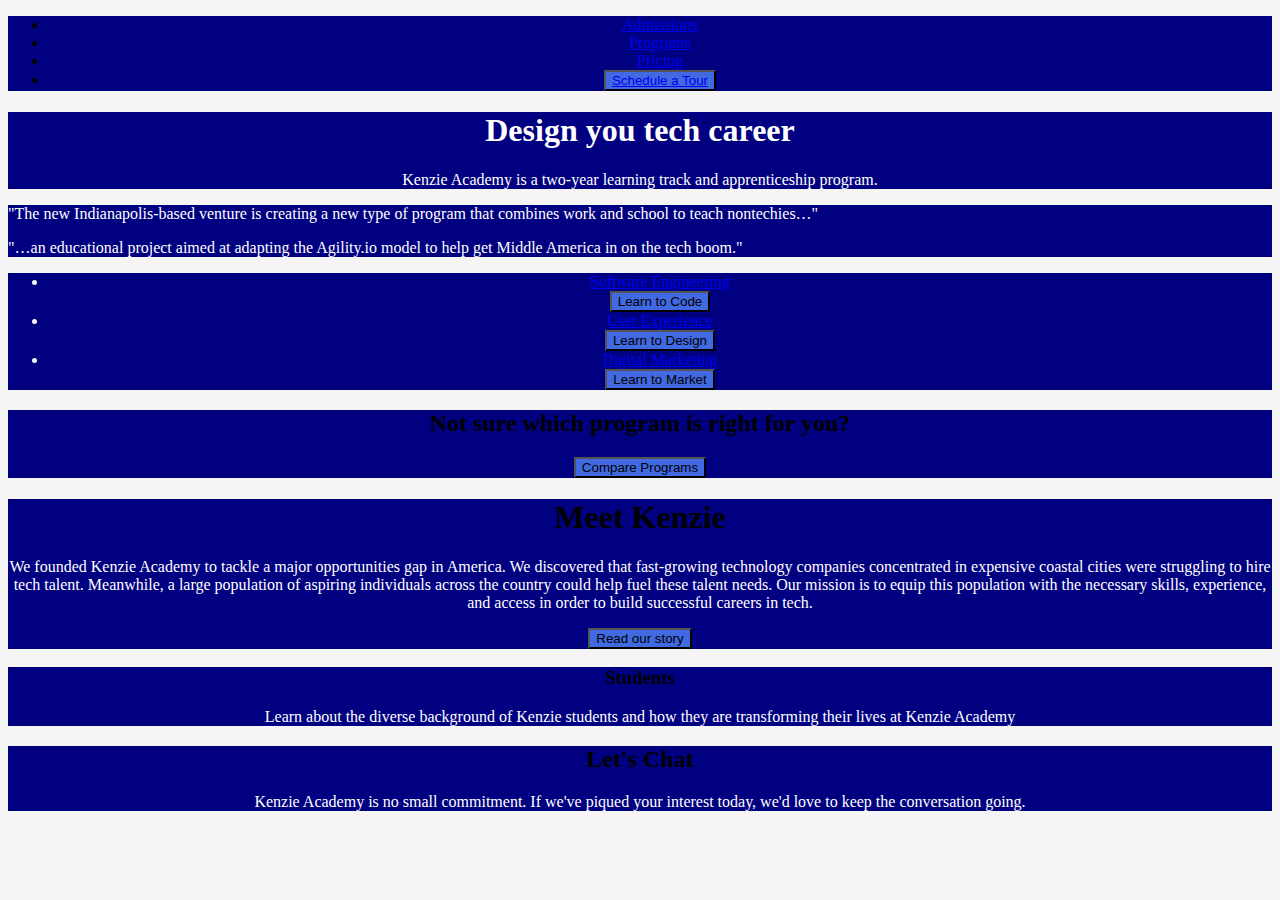
==== index.html @ d6ddb5cb "Add files via upload" ====
<!DOCTYPE html>
<html lang="en">

<head>
    <meta charset="UTF-8">
    <meta name="viewport" content="width=device-width, initial-scale=1.0">
    <link rel="stylesheet" href="style.css">
    <title>Kenzie Academy</title>
</head>

<body>
    <header class="header">
        <ul>
            <li><a href="tabs">Admissions</a></li>
            <li><a href="tabs">Programs</a></li>
            <li><a href="tabs">Pricing</a></li>
            <li><button><a href="schedule_button">Schedule a Tour</a></button>
        </ul>
    </header>


       <main class="main_section">
        <h1 class="design"> Design you tech career</h1>
        <p>Kenzie Academy is a two-year learning track and apprenticeship program.</p>
       </main>

       <div class="reviews"> 
           <p class="quote_1">"The new Indianapolis-based venture is creating a new type of program that combines work and school to teach nontechies…" </p>
           <p class="quote_2">"…an educational project aimed at adapting the Agility.io model to help get Middle America in on the tech boom."</p>

        </div>

        <div class="programs">
            <ul>
                <li><a href="3">Software Engineering</a></li>
                <button>Learn to Code</button>
                <li><a href="3">User Experience</a></li>
                <button>Learn to Design</button>
                <li><a href="3">Digital Marketing</a></li>
                <button>Learn to Market</button>
            </ul>
        </div>

        <div class="call_to_action">
            <h2>Not sure which program is right for you?</h2>
            <button>Compare Programs</button>
        </div>

        <div class="details">
            <h1>Meet Kenzie</h1>
            <p>We founded Kenzie Academy to tackle a major opportunities gap in America. We discovered that fast-growing technology companies concentrated in expensive coastal cities were struggling to hire tech talent. Meanwhile, a large population of aspiring individuals across the country could help fuel these talent needs. Our mission is to equip this population with the necessary skills, experience, and access in order to build successful careers in tech.</p>
            <button>Read our story</button>
        </div>

        <div class="staff">
            <!-- add staff section -->
            </div>

            <div class="students">
                <h3>Students</h3>
            <p>Learn about the diverse background of Kenzie students and how they are transforming their lives at Kenzie Academy</p>
            </div>

            <footer class="footer">
                <h2>Let's Chat</h2>
                <p>Kenzie Academy is no small commitment. If we've piqued your interest today, we'd love to keep the conversation going.</p>
            <form></form>
            </footer>

        </body>

</html>
---- style.css ----
/* Base Styles */
body{

    text-align: center;
    font-size: medium;
    background-color: whitesmoke;
    

}
p{
    color: white;
}
 button{
     background-color: royalblue;
 }


 /* Layout Styles */
.header{
 background-color: navy;  

}

.main_section{
    background-color: navy;
}

.quote_1{
    display: flex;
}
.quote_2{
    display:flex;
}


/* Block Styles */
.design{
color: white;
}

.reviews{
    background-color: navy;

}

.programs{
background-color: navy;
color: whitesmoke;
}

.call_to_action{

background-color:navy
}

.details{
    background-color: navy;
}

.staff{
    background-color: navy;

}

.students{
    background: navy;

}

.footer{

    background: navy;

}
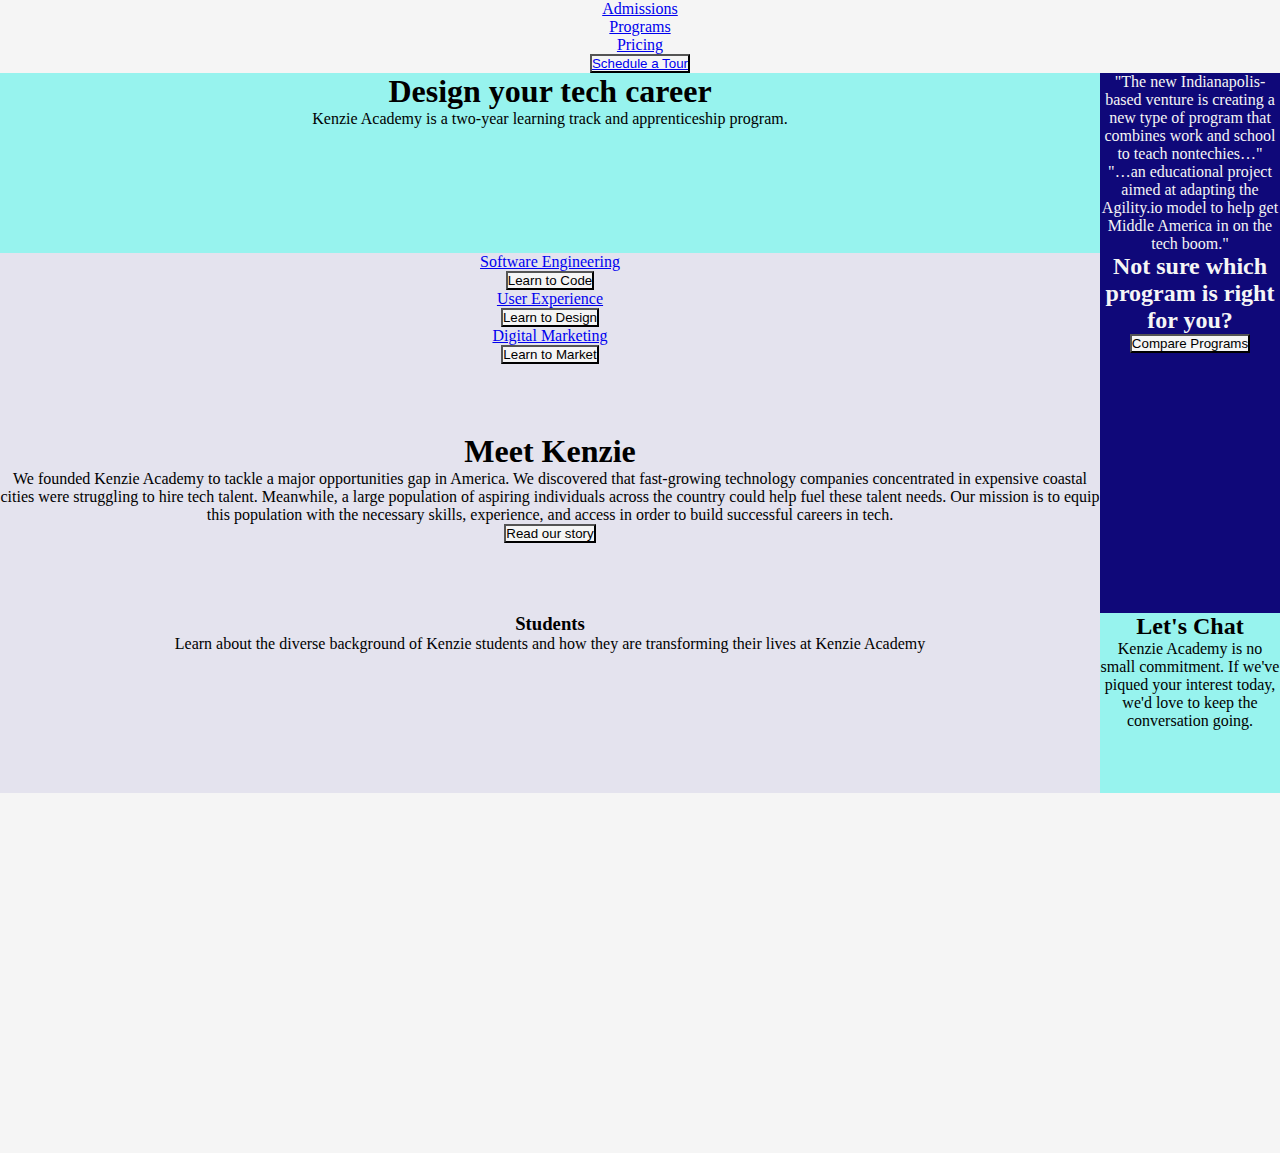
==== commit 51e19814: "Grids added" ====
--- a/index.html
+++ b/index.html
@@ -18,15 +18,17 @@
         </ul>
     </header>
 
+    <div class="grid">
+        <main class="main_section">
+            <h1 class="design"> Design your tech career</h1>
+            <p>Kenzie Academy is a two-year learning track and apprenticeship program.</p>
+        </main>
 
-       <main class="main_section">
-        <h1 class="design"> Design you tech career</h1>
-        <p>Kenzie Academy is a two-year learning track and apprenticeship program.</p>
-       </main>
-
-       <div class="reviews"> 
-           <p class="quote_1">"The new Indianapolis-based venture is creating a new type of program that combines work and school to teach nontechies…" </p>
-           <p class="quote_2">"…an educational project aimed at adapting the Agility.io model to help get Middle America in on the tech boom."</p>
+        <div class="reviews">
+            <p class="quote_1">"The new Indianapolis-based venture is creating a new type of program that combines work
+                and school to teach nontechies…" </p>
+            <p class="quote_2">"…an educational project aimed at adapting the Agility.io model to help get Middle
+                America in on the tech boom."</p>
 
         </div>
 
@@ -41,32 +43,39 @@
             </ul>
         </div>
 
-        <div class="call_to_action">
+        <div class="coa">
             <h2>Not sure which program is right for you?</h2>
             <button>Compare Programs</button>
         </div>
 
         <div class="details">
             <h1>Meet Kenzie</h1>
-            <p>We founded Kenzie Academy to tackle a major opportunities gap in America. We discovered that fast-growing technology companies concentrated in expensive coastal cities were struggling to hire tech talent. Meanwhile, a large population of aspiring individuals across the country could help fuel these talent needs. Our mission is to equip this population with the necessary skills, experience, and access in order to build successful careers in tech.</p>
+            <p>We founded Kenzie Academy to tackle a major opportunities gap in America. We discovered that fast-growing
+                technology companies concentrated in expensive coastal cities were struggling to hire tech talent.
+                Meanwhile, a large population of aspiring individuals across the country could help fuel these talent
+                needs. Our mission is to equip this population with the necessary skills, experience, and access in
+                order to build successful careers in tech.</p>
             <button>Read our story</button>
         </div>
 
         <div class="staff">
             <!-- add staff section -->
-            </div>
+        </div>
 
-            <div class="students">
-                <h3>Students</h3>
-            <p>Learn about the diverse background of Kenzie students and how they are transforming their lives at Kenzie Academy</p>
-            </div>
+        <div class="students">
+            <h3>Students</h3>
+            <p>Learn about the diverse background of Kenzie students and how they are transforming their lives at Kenzie
+                Academy</p>
+        </div>
 
-            <footer class="footer">
-                <h2>Let's Chat</h2>
-                <p>Kenzie Academy is no small commitment. If we've piqued your interest today, we'd love to keep the conversation going.</p>
+        <footer class="footer">
+            <h2>Let's Chat</h2>
+            <p>Kenzie Academy is no small commitment. If we've piqued your interest today, we'd love to keep the
+                conversation going.</p>
             <form></form>
-            </footer>
+        </footer>
+    </div>
 
-        </body>
+</body>
 
 </html>--- a/style.css
+++ b/style.css
@@ -1,74 +1,101 @@
 /* Base Styles */
-body{
-
-    text-align: center;
-    font-size: medium;
-    background-color: whitesmoke;
-    
-
-}
-p{
-    color: white;
-}
- button{
-     background-color: royalblue;
- }
-
-
- /* Layout Styles */
-.header{
- background-color: navy;  
-
+* {
+  margin: 0;
+  padding: 0;
 }
 
-.main_section{
-    background-color: navy;
+body {
+  text-align: center;
+  font-size: medium;
+  background-color: whitesmoke;
+  display: -ms-grid;
+  display: grid;
+  display: -ms-inline-grid;
+  display: inline-grid;
 }
 
-.quote_1{
-    display: flex;
-}
-.quote_2{
-    display:flex;
+.grid {
+  display: -ms-grid;
+  display: grid;
+  -ms-grid-columns: 1fr 180px;
+      grid-template-columns: 1fr 180px;
+  -ms-grid-rows: 1fr 1fr 1fr 1fr 1fr 1fr;
+      grid-template-rows: 1fr 1fr 1fr 1fr 1fr 1fr;
+      grid-template-areas: "design design";
 }
 
+.design {
+  -ms-grid-row: 1;
+  -ms-grid-column: 1;
+  -ms-grid-column-span: 2;
+  grid-area: design;
+}
+
+.grid div:nth-child(even) {
+  background-color: #0f0879;
+}
+
+.grid div:nth-child(odd) {
+  background-color: #e4e3ee;
+}
+
+p {
+  color: black;
+}
+
+button {
+  background-color: whitesmoke;
+}
+
+/* Layout Styles */
+.header {
+  background-color: whitesmoke;
+}
+
+.main_section {
+  background-color: #97f3ee;
+  color: black;
+}
+
+.quote_1 {
+  color: whitesmoke;
+}
+
+.quote_2 {
+  color: whitesmoke;
+}
 
 /* Block Styles */
-.design{
-color: white;
+.design {
+  color: black;
 }
 
-.reviews{
-    background-color: navy;
-
+.reviews {
+  background-color: whitesmoke;
 }
 
-.programs{
-background-color: navy;
-color: whitesmoke;
+.programs {
+  background-color: whitesmoke;
+  color: whitesmoke;
 }
 
-.call_to_action{
-
-background-color:navy
+.coa {
+  color: whitesmoke;
 }
 
-.details{
-    background-color: navy;
+.details {
+  background-color: whitesmoke;
 }
 
-.staff{
-    background-color: navy;
-
+.staff {
+  background-color: whitesmoke;
 }
 
-.students{
-    background: navy;
-
+.students {
+  background: whitesmoke;
 }
 
-.footer{
-
-    background: navy;
-
-}+.footer {
+  background: #97f3ee;
+}
+/*# sourceMappingURL=style.css.map */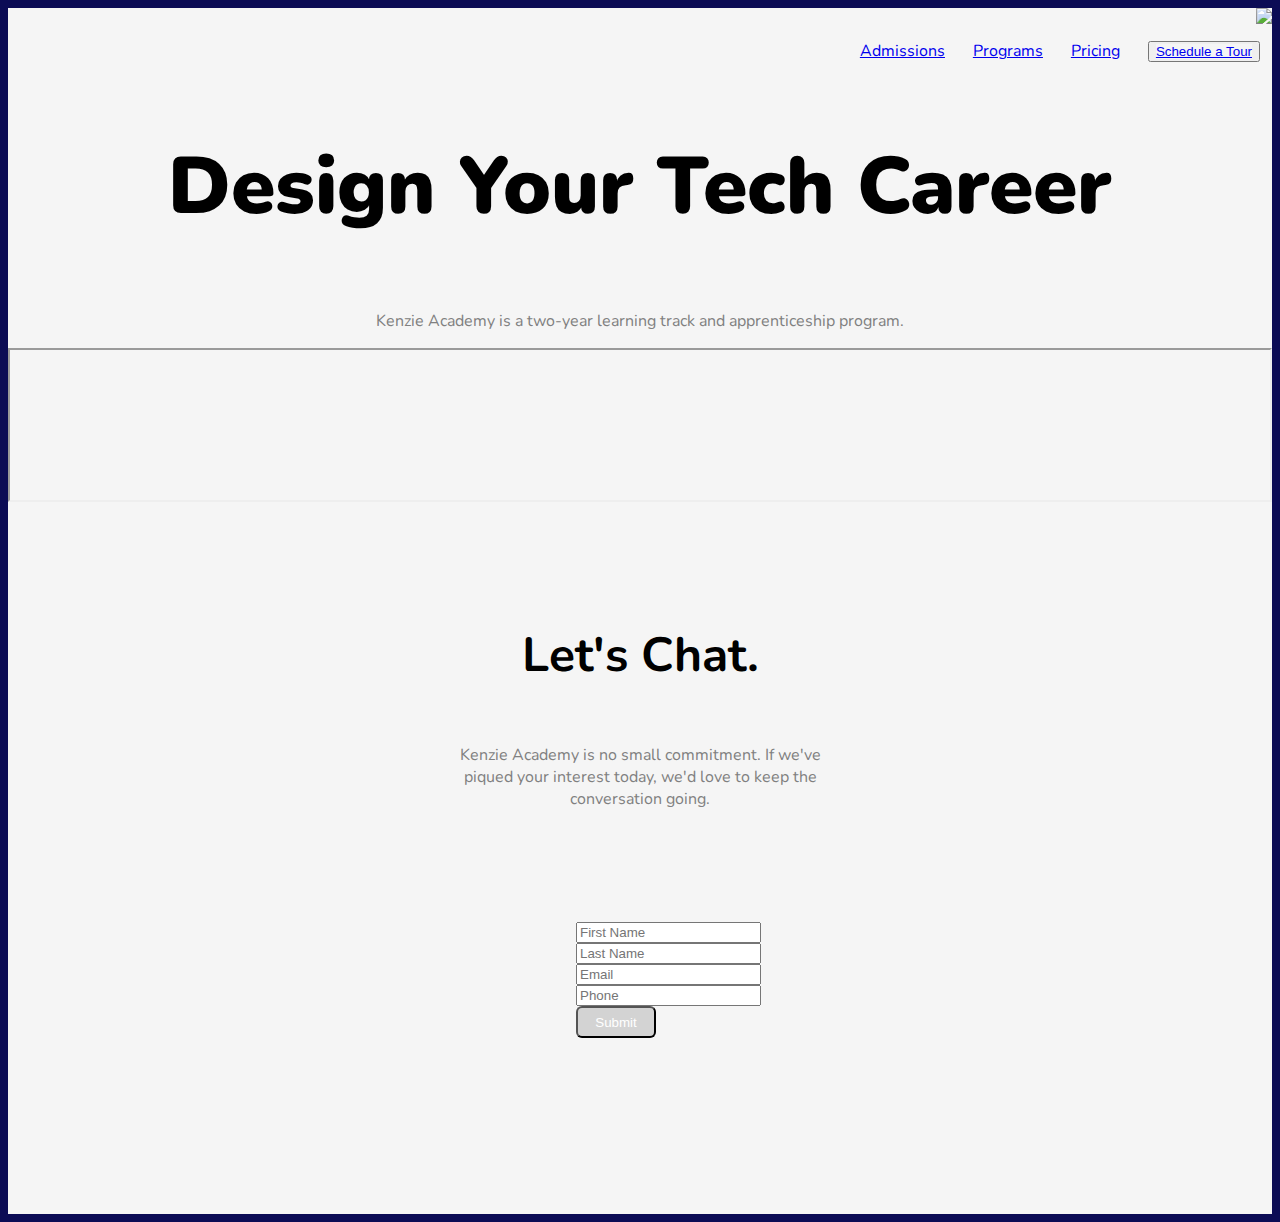
==== commit fab1e51a: "Partial homepage, icons needed" ====
--- a/index.html
+++ b/index.html
@@ -1,81 +1,55 @@
 <!DOCTYPE html>
-<html lang="en">
+<html>
+  <head>
+  <meta charset="UTF-8">
+  <meta http-equiv="X-UA-Compatible" content="IE=edge,chrome=1">
+  <meta name="viewport" content="width=device-width,initial-scale=1">
+  <title>Kenzie Academy</title>
+  <meta name="author" content="Chok Ooi">
+  <meta name="description" content="Kenzie Academy is a campus-based and online school that is designed and taught by industry practitioners. It is a unique community that equips you with necessary skills and support to launch your career in tech.">
+  <meta name="keywords" content="ux,engineering,marketing,coding,school">
+  <link rel="shortcut icon" href="https://www.kenzie.academy/favicon.ico" type="image/vnd.microsoft.icon">
+  <link rel="stylesheet" href="//fonts.googleapis.com/css?family=Nunito" type="text/css">
+  <link href="https://fonts.googleapis.com/css2?family=Manrope:wght@300;400;500&display=swap" rel="stylesheet">
+ <link rel="stylesheet" href="style.css" type="text/css">
+  </head>
+  <div class="container">
+  <body>
+    <nav>
+      <div class="kenzie_logo">
+        <img src="https://course_report_production.s3.amazonaws.com/rich/rich_files/rich_files/4056/s300/screen-shot-2017-09-14-at-3-45-47-pm.png">
+      </div>
+      <ul>
+        <li><a href="#">Admissions</a></li>
+        <li><a href="#">Programs</a></li>
+        <li><a href="#">Pricing</a></li>
+        <li><button><a class="blue-button" href="#">Schedule a Tour</a></button></li>
+      </ul>
+    </nav>
 
-<head>
-    <meta charset="UTF-8">
-    <meta name="viewport" content="width=device-width, initial-scale=1.0">
-    <link rel="stylesheet" href="style.css">
-    <title>Kenzie Academy</title>
-</head>
+    <section class="hero">
+      <h1><strong>Design Your Tech Career</strong></h1>
+      <p>Kenzie Academy is a two-year learning track and apprenticeship program.</p>
+      <iframe class="video" src="https://www.youtube.com/embed/FqVHe2BGdEw"></iframe>
+    </section>
 
-<body>
-    <header class="header">
-        <ul>
-            <li><a href="tabs">Admissions</a></li>
-            <li><a href="tabs">Programs</a></li>
-            <li><a href="tabs">Pricing</a></li>
-            <li><button><a href="schedule_button">Schedule a Tour</a></button>
-        </ul>
-    </header>
+    <section class="signup">
+      <h2>Let's Chat.</h2>
+      <p>Kenzie Academy is no small commitment. If we've piqued your interest today, we'd love to keep the conversation going.</p>
+      
+      <form class="form_1">
+        <div class="name">
+          <input placeholder="First Name" />
+          <input placeholder="Last Name" />
+        </div>
+      <div class="form_2">
+        <input placeholder="Email" />
+        <input placeholder="Phone" />
+        <input type="submit">
+        </div>
+      </form>
+    </section>
 
-    <div class="grid">
-        <main class="main_section">
-            <h1 class="design"> Design your tech career</h1>
-            <p>Kenzie Academy is a two-year learning track and apprenticeship program.</p>
-        </main>
-
-        <div class="reviews">
-            <p class="quote_1">"The new Indianapolis-based venture is creating a new type of program that combines work
-                and school to teach nontechies…" </p>
-            <p class="quote_2">"…an educational project aimed at adapting the Agility.io model to help get Middle
-                America in on the tech boom."</p>
-
-        </div>
-
-        <div class="programs">
-            <ul>
-                <li><a href="3">Software Engineering</a></li>
-                <button>Learn to Code</button>
-                <li><a href="3">User Experience</a></li>
-                <button>Learn to Design</button>
-                <li><a href="3">Digital Marketing</a></li>
-                <button>Learn to Market</button>
-            </ul>
-        </div>
-
-        <div class="coa">
-            <h2>Not sure which program is right for you?</h2>
-            <button>Compare Programs</button>
-        </div>
-
-        <div class="details">
-            <h1>Meet Kenzie</h1>
-            <p>We founded Kenzie Academy to tackle a major opportunities gap in America. We discovered that fast-growing
-                technology companies concentrated in expensive coastal cities were struggling to hire tech talent.
-                Meanwhile, a large population of aspiring individuals across the country could help fuel these talent
-                needs. Our mission is to equip this population with the necessary skills, experience, and access in
-                order to build successful careers in tech.</p>
-            <button>Read our story</button>
-        </div>
-
-        <div class="staff">
-            <!-- add staff section -->
-        </div>
-
-        <div class="students">
-            <h3>Students</h3>
-            <p>Learn about the diverse background of Kenzie students and how they are transforming their lives at Kenzie
-                Academy</p>
-        </div>
-
-        <footer class="footer">
-            <h2>Let's Chat</h2>
-            <p>Kenzie Academy is no small commitment. If we've piqued your interest today, we'd love to keep the
-                conversation going.</p>
-            <form></form>
-        </footer>
-    </div>
-
-</body>
-
-</html>+  </body>
+  </div>
+</html>
--- a/style.css
+++ b/style.css
@@ -1,101 +1,137 @@
-/* Base Styles */
-* {
-  margin: 0;
-  padding: 0;
+:root {
+  --font-family: 'Manrope', sans-serif;
+  --text-color:grey;
+  --font-size:3em;
+    background: rgb(12, 12, 85);
+  
+}
+.kenzie_logo{
+  display:flex;
+  justify-content: left;
+}
+
+.container {
+  background-color: whitesmoke;
 }
 
 body {
-  text-align: center;
-  font-size: medium;
-  background-color: whitesmoke;
-  display: -ms-grid;
-  display: grid;
-  display: -ms-inline-grid;
-  display: inline-grid;
+  font-family: 'Nunito', sans-serif;
+  justify-content: center;
+  color: var(--text-color);
 }
 
-.grid {
-  display: -ms-grid;
-  display: grid;
-  -ms-grid-columns: 1fr 180px;
-      grid-template-columns: 1fr 180px;
-  -ms-grid-rows: 1fr 1fr 1fr 1fr 1fr 1fr;
-      grid-template-rows: 1fr 1fr 1fr 1fr 1fr 1fr;
-      grid-template-areas: "design design";
+
+h1 {
+ 
+  font-size: 5em;
+  color:black;
+  display:flex;
+  justify-content: center;
+  
+}
+h2{
+  font-size: var(--font-size);
+  color:black;
 }
 
-.design {
-  -ms-grid-row: 1;
-  -ms-grid-column: 1;
-  -ms-grid-column-span: 2;
-  grid-area: design;
+p{
+  font-weight: 10px;
+  font-size: 1em;
+}
+h1, p{
+  text-align:center;
+
+}
+video{
+  display:flex;
+  justify-content: center;
+}
+nav {
+  display: flex;
+  flex-direction: column;
+  align-items: flex-end;
 }
 
-.grid div:nth-child(even) {
-  background-color: #0f0879;
+nav li {
+  display: inline-block;
+  margin-top: 0;
+  margin-right: 12px;
+  margin-left: 12px;
+  margin-bottom: 0;
+  text-decoration: underline;
 }
 
-.grid div:nth-child(odd) {
-  background-color: #e4e3ee;
-}
-
-p {
-  color: black;
-}
-
-button {
+.blue-button {
   background-color: whitesmoke;
 }
 
-/* Layout Styles */
-.header {
-  background-color: whitesmoke;
+.blue-button .signup, input[type=submit] {
+  background-color: lightgrey;
+  text-decoration: none;
+  color: white;
+  padding: 0.5em;
+  border-radius: 6px;
+  width: 100%;
+  text-align: center;
+  display: inline-block;
 }
 
-.main_section {
-  background-color: #97f3ee;
-  color: black;
+/* Layout styles */
+/* Block styles */
+.hero {
+  width: 100%;
+  display:flex;
+  flex-direction:column;
+  justify-content: center;
+  background-color: whitesmoke;
+  text-align:center;
+ 
 }
 
-.quote_1 {
-  color: whitesmoke;
+.video {
+ 
+  display: flex;
+  justify-content: center;
+  width:560;
+  
 }
 
-.quote_2 {
-  color: whitesmoke;
+.name {
+   display: flex;
+  -ms-flex-wrap: wrap;
+      flex-wrap: wrap;
 }
 
-/* Block Styles */
-.design {
-  color: black;
+.signup {
+  width:30%;
+  margin:0 auto;
+  padding-bottom:4em;
+  display: flex;
+  justify-content: center;
+  flex-wrap: wrap;
+  padding: 5em;
 }
 
-.reviews {
-  background-color: whitesmoke;
+.form_1{
+  display:flex;
+  flex-direction:column;
+  text-decoration: none;
+  color: white;
+  padding: 6em;
+  border-radius: 6rem;
+  width: 8em;
+  text-align: center;
+
 }
 
-.programs {
-  background-color: whitesmoke;
-  color: whitesmoke;
-}
 
-.coa {
-  color: whitesmoke;
-}
+.form_2 {
 
-.details {
-  background-color: whitesmoke;
-}
-
-.staff {
-  background-color: whitesmoke;
-}
-
-.students {
-  background: whitesmoke;
-}
-
-.footer {
-  background: #97f3ee;
+  display: flex;
+  flex-direction: column;
+  border-radius: 6rem;
+  width: 5em;
+  flex-wrap: wrap;
+  justify-content: flex-end;
 }
 /*# sourceMappingURL=style.css.map */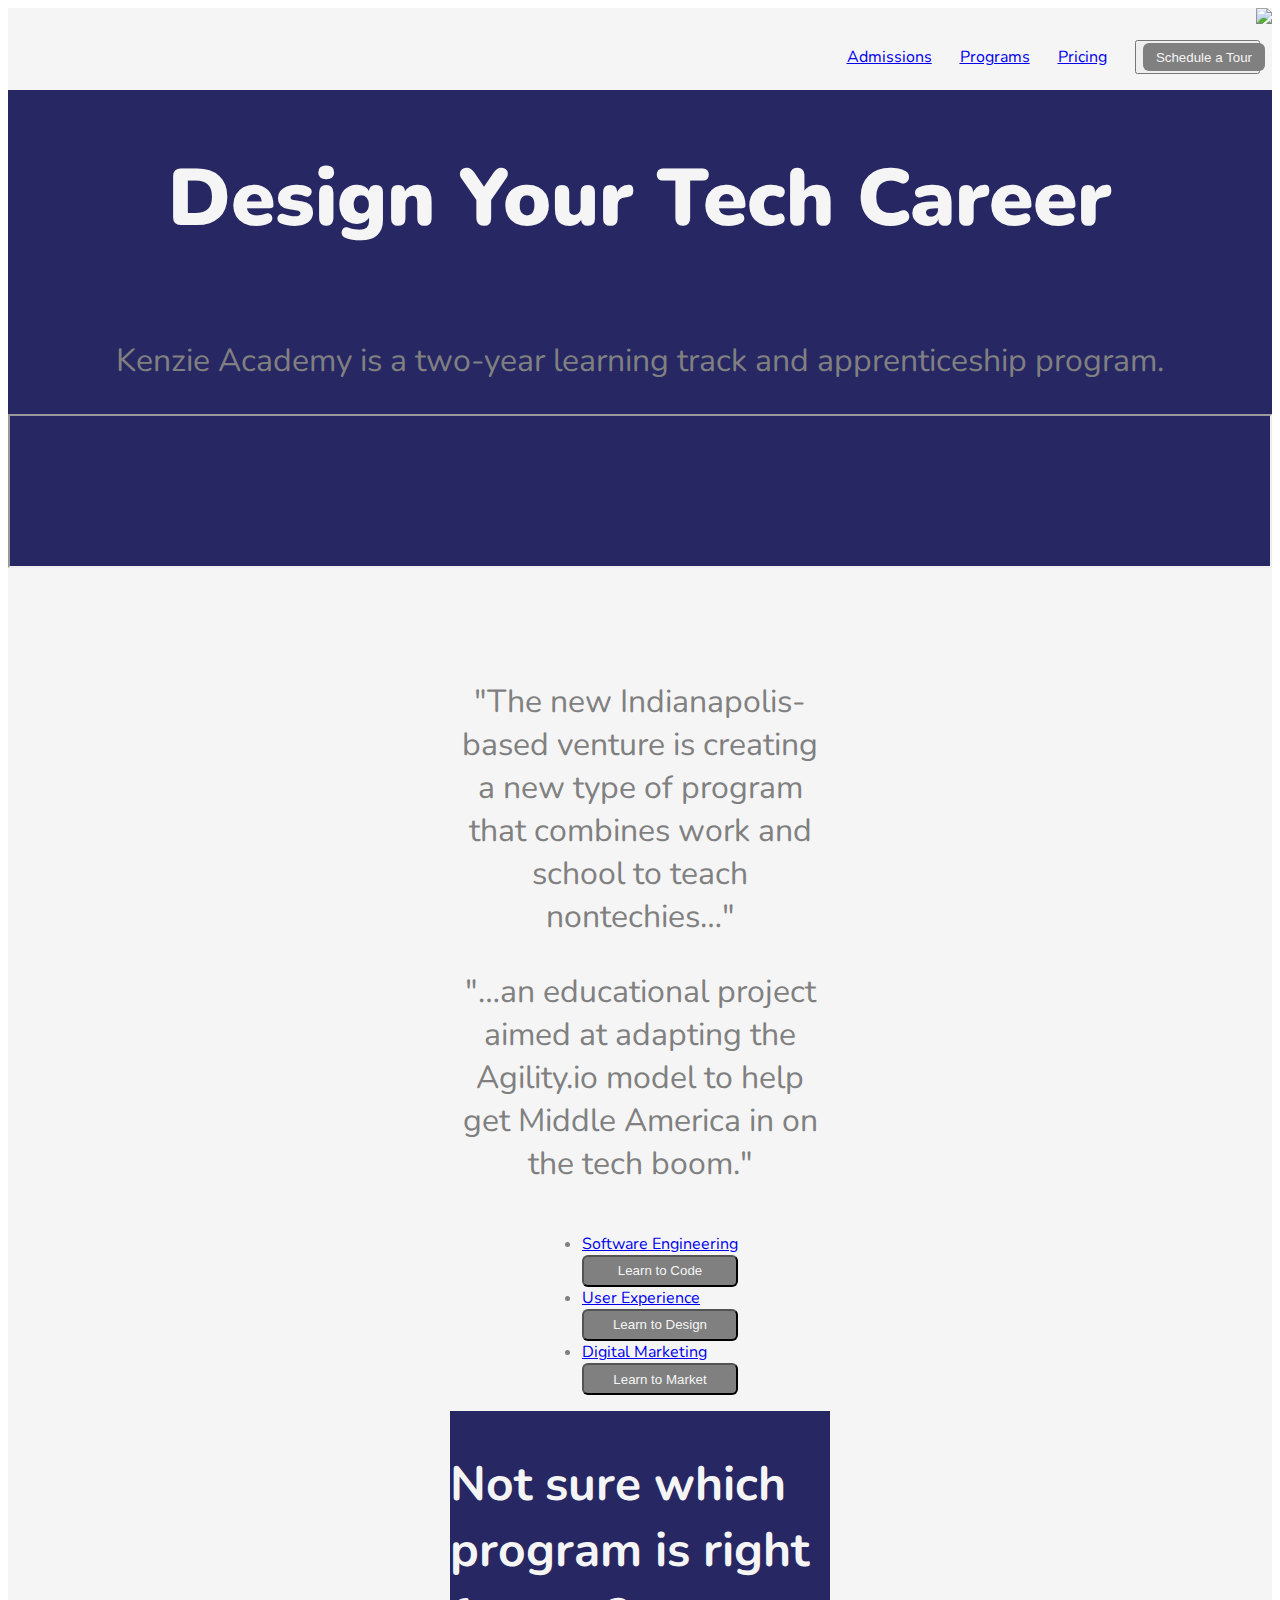
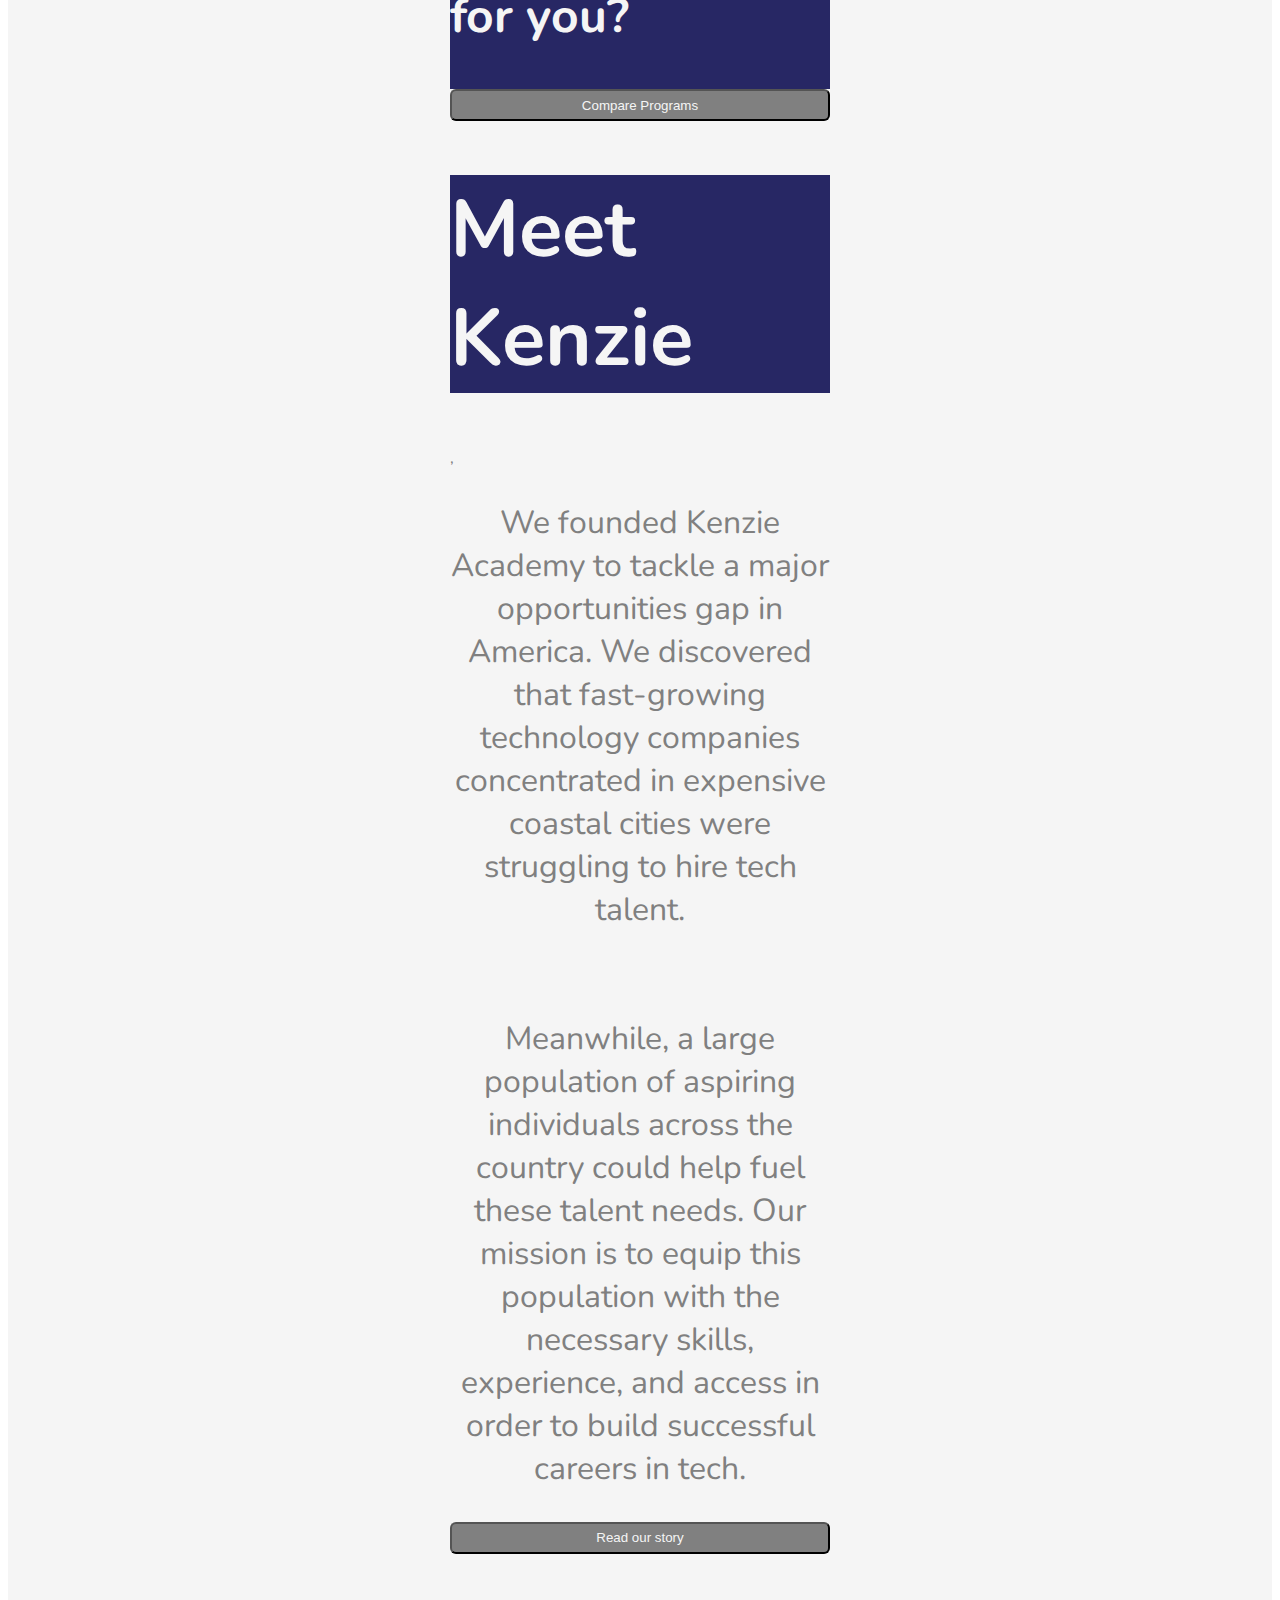
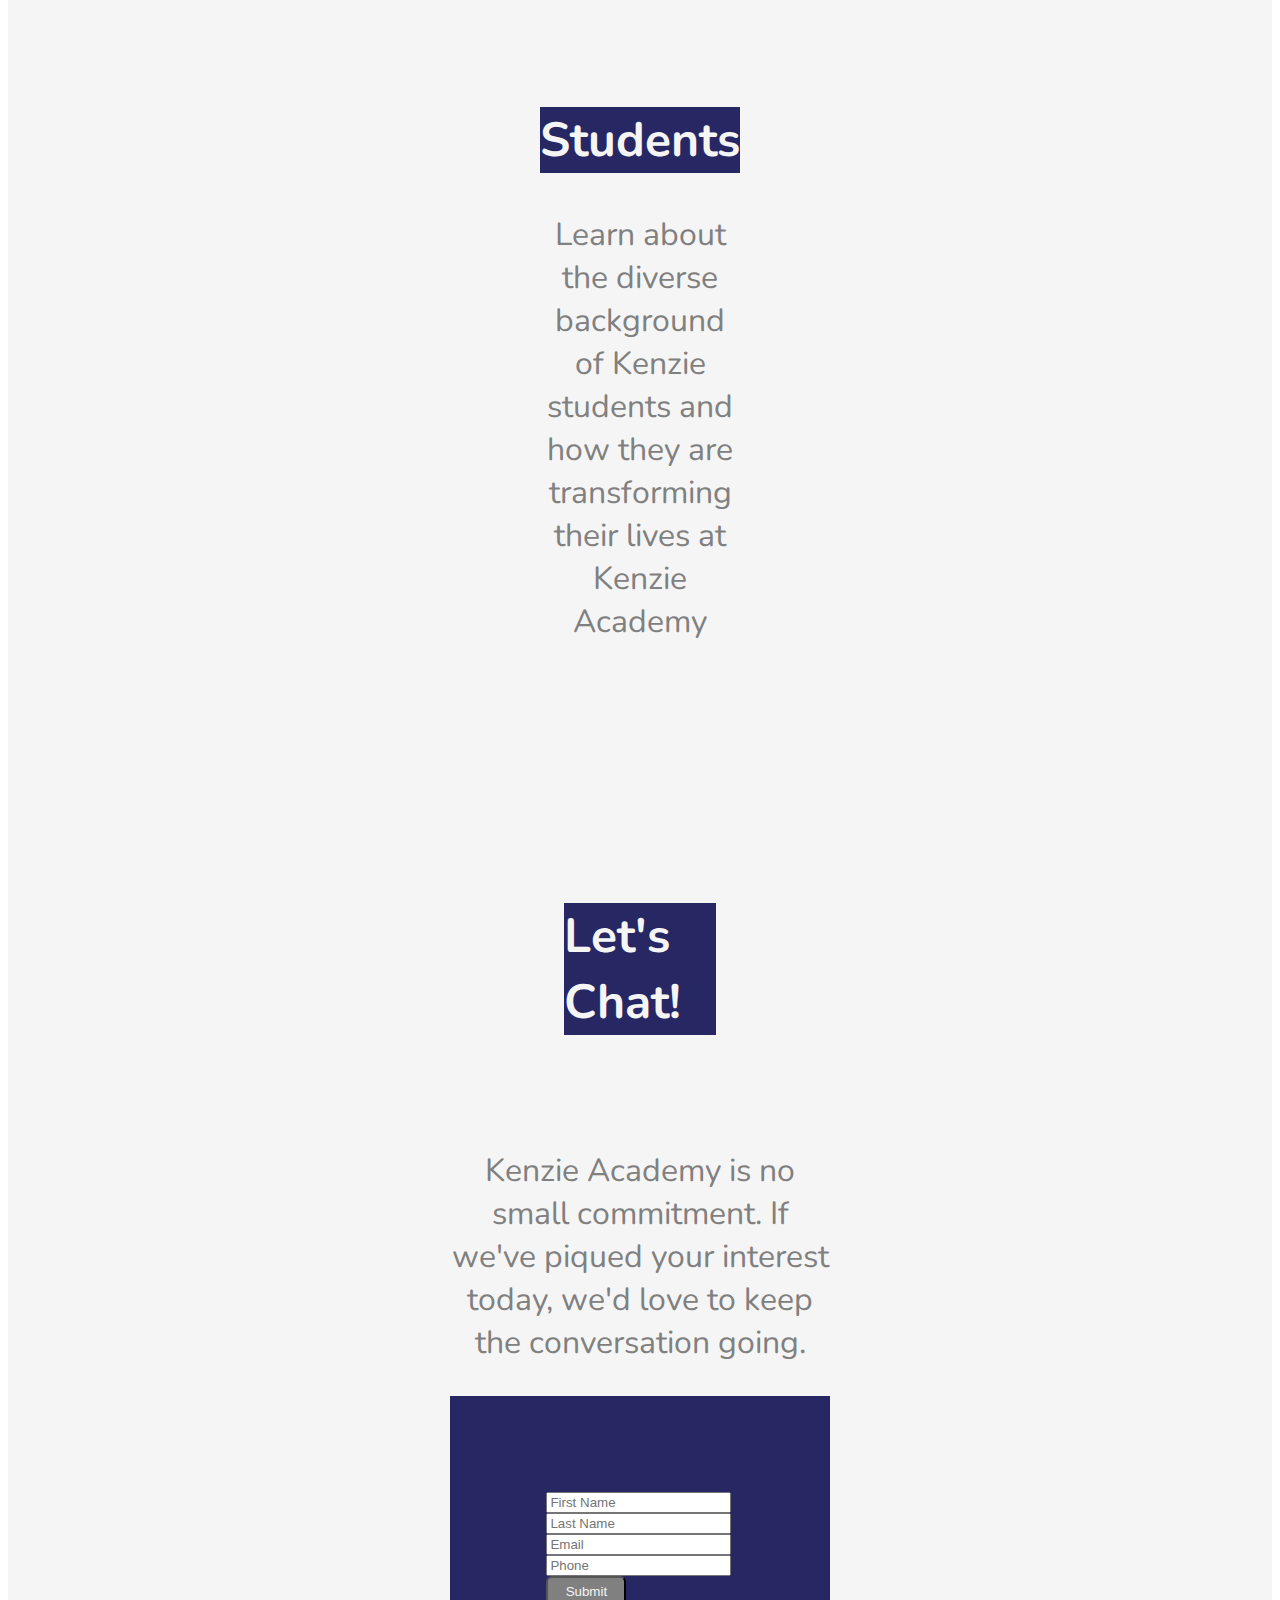
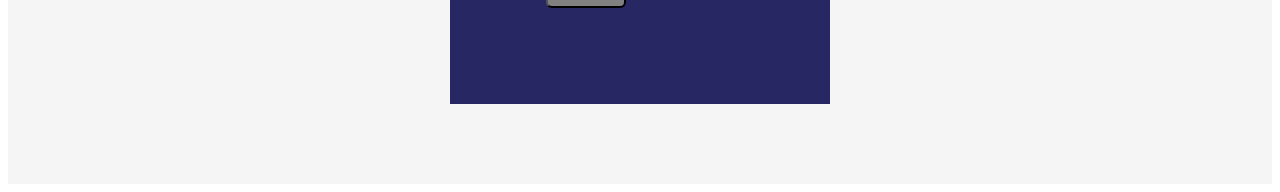
==== commit e3f4cceb: "icons needed" ====
--- a/index.html
+++ b/index.html
@@ -1,29 +1,29 @@
 <!DOCTYPE html>
 <html>
-  <head>
+
+<head>
   <meta charset="UTF-8">
   <meta http-equiv="X-UA-Compatible" content="IE=edge,chrome=1">
   <meta name="viewport" content="width=device-width,initial-scale=1">
   <title>Kenzie Academy</title>
-  <meta name="author" content="Chok Ooi">
-  <meta name="description" content="Kenzie Academy is a campus-based and online school that is designed and taught by industry practitioners. It is a unique community that equips you with necessary skills and support to launch your career in tech.">
-  <meta name="keywords" content="ux,engineering,marketing,coding,school">
   <link rel="shortcut icon" href="https://www.kenzie.academy/favicon.ico" type="image/vnd.microsoft.icon">
   <link rel="stylesheet" href="//fonts.googleapis.com/css?family=Nunito" type="text/css">
   <link href="https://fonts.googleapis.com/css2?family=Manrope:wght@300;400;500&display=swap" rel="stylesheet">
- <link rel="stylesheet" href="style.css" type="text/css">
-  </head>
-  <div class="container">
+  <link rel="stylesheet" href="style.css" type="text/css">
+</head>
+<div class="container">
+
   <body>
     <nav>
       <div class="kenzie_logo">
-        <img src="https://course_report_production.s3.amazonaws.com/rich/rich_files/rich_files/4056/s300/screen-shot-2017-09-14-at-3-45-47-pm.png">
+        <img
+          src="https://course_report_production.s3.amazonaws.com/rich/rich_files/rich_files/4056/s300/screen-shot-2017-09-14-at-3-45-47-pm.png">
       </div>
       <ul>
         <li><a href="#">Admissions</a></li>
         <li><a href="#">Programs</a></li>
         <li><a href="#">Pricing</a></li>
-        <li><button><a class="blue-button" href="#">Schedule a Tour</a></button></li>
+        <li><button><a class="schedule_button" href="#">Schedule a Tour</a></button></li>
       </ul>
     </nav>
 
@@ -34,22 +34,83 @@
     </section>
 
     <section class="signup">
-      <h2>Let's Chat.</h2>
-      <p>Kenzie Academy is no small commitment. If we've piqued your interest today, we'd love to keep the conversation going.</p>
-      
-      <form class="form_1">
-        <div class="name">
-          <input placeholder="First Name" />
-          <input placeholder="Last Name" />
+
+      <div class="reviews">
+        <p class="quote_1">"The new Indianapolis-based venture is creating a new type of program that combines work
+          and school to teach nontechies…" </p>
+        <p class="quote_2">"…an educational project aimed at adapting the Agility.io model to help get Middle
+          America in on the tech boom."</p>
+
+      </div>
+
+      <div class="programs">
+        <ul>
+          <li><a href="3">Software Engineering</a></li>
+          <button class="oneb">Learn to Code</button>
+          <li><a href="3">User Experience</a></li>
+          <button class="twob">Learn to Design</button>
+          <li><a href="3">Digital Marketing</a></li>
+          <button class="threeb">Learn to Market</button>
+        </ul>
+      </div>
+
+      <div class="coa">
+        <h2>Not sure which program is right for you?</h2>
+      </div>
+      <button class="compare_button">Compare Programs</button>
+
+
+      <div class="details">
+        <div class="meet_kenzie">
+          <h1>Meet Kenzie</h1>
         </div>
-      <div class="form_2">
-        <input placeholder="Email" />
-        <input placeholder="Phone" />
-        <input type="submit">
+        ,<div>
+          <p class="meet_kenzie_message">We founded Kenzie Academy to tackle a major opportunities gap in America. We
+            discovered that fast-growing
+            technology companies concentrated in expensive coastal cities were struggling to hire tech talent.</p><br>
+
+          <p class="meet_kenzie_message_two">Meanwhile, a large population of aspiring individuals across the country
+            could help fuel these talent
+            needs. Our mission is to equip this population with the necessary skills, experience, and access in
+            order to build successful careers in tech.</p>
+          <button class="read-our-story">Read our story</button>
         </div>
-      </form>
+      </div>
+
+      <div class="staff">
+        <!-- add staff section -->
+      </div>
+
+      <div class="students">
+        <h2>Students</h2>
+        <p>Learn about the diverse background of Kenzie students and how they are transforming their lives at Kenzie
+          Academy</p>
+      </div>
+
+      <footer class="footer">
+        <h2 class="lets-chat">Let's Chat!</h2>
+        <p>Kenzie Academy is no small commitment. If we've piqued your interest today, we'd love to keep the
+          conversation
+          going.</p>
+
+        <div class="form_container">
+          <form class="form_1">
+            <div class="name">
+              <input placeholder="First Name" />
+              <input placeholder="Last Name" />
+            </div>
+            <div class="form_2">
+              <input placeholder="Email" />
+              <input placeholder="Phone" />
+              <input type="submit">
+            </div>
+          </form>
+        </div>
+      </footer>
     </section>
 
+
   </body>
-  </div>
-</html>
+</div>
+
+</html>--- a/style.css
+++ b/style.css
@@ -1,17 +1,20 @@
+/* Base Styles */
 :root {
+
   --font-family: 'Manrope', sans-serif;
   --text-color:grey;
   --font-size:3em;
-    background: rgb(12, 12, 85);
+   --background: rgb(39, 39, 100);
   
 }
 .kenzie_logo{
   display:flex;
-  justify-content: left;
+  justify-content:center;
+  align-items: center;
 }
 
 .container {
-  background-color: whitesmoke;
+  background-color:whitesmoke;
 }
 
 body {
@@ -24,28 +27,30 @@
 h1 {
  
   font-size: 5em;
-  color:black;
+  color:whitesmoke;
   display:flex;
   justify-content: center;
   
 }
 h2{
   font-size: var(--font-size);
-  color:black;
+  color:whitesmoke;
+  background-color: var(--background)
 }
 
 p{
   font-weight: 10px;
-  font-size: 1em;
-}
-h1, p{
+  font-size: 2em;
   text-align:center;
+  color: gray;
+
 
 }
 video{
   display:flex;
   justify-content: center;
 }
+
 nav {
   display: flex;
   flex-direction: column;
@@ -65,10 +70,55 @@
   background-color: whitesmoke;
 }
 
-.blue-button .signup, input[type=submit] {
-  background-color: lightgrey;
-  text-decoration: none;
-  color: white;
+.blue-button .signup, input[type=submit]{
+  background-color: grey;
+  text-decoration: none;
+  color: whitesmoke;
+  padding: 0.5em;
+  border-radius: 6px;
+  width: 100%;
+  text-align: center;
+  display: inline-block;
+}
+.read-our-story{
+  background-color: grey;
+  text-decoration: none;
+  color: whitesmoke;
+  padding: 0.5em;
+  border-radius: 6px;
+  width: 100%;
+  text-align: center;
+  display: inline-block;
+
+}
+.oneb, .twob, .threeb{
+    background-color: grey;
+  text-decoration: none;
+  color: whitesmoke;
+  padding: 0.5em;
+  border-radius: 6px;
+  width: 100%;
+  text-align: center;
+  display: inline-block;
+
+  
+}
+
+.compare_button{
+  background-color: grey;
+  text-decoration: none;
+  color: whitesmoke;
+  padding: 0.5em;
+  border-radius: 6px;
+  width: 100%;
+  text-align: center;
+  display: inline-block;
+
+}
+.schedule_button{
+  background-color: grey;
+  text-decoration: none;
+  color: whitesmoke;
   padding: 0.5em;
   border-radius: 6px;
   width: 100%;
@@ -77,16 +127,28 @@
 }
 
 /* Layout styles */
+.hero {
+  width: 100%;
+  display:flex;
+  flex-direction:column;
+  justify-content: center;
+  color: whitesmoke;
+  text-align:center;
+  background-color:var(--background) ;
+  transition: opacity 0.5s ease-in;
+}
+
+.quote{
+  display:flex;
+  flex-direction: row;
+  margin: 6rem;
+
+}
+.reviews{
+  color: grey;
+}
 /* Block styles */
-.hero {
-  width: 100%;
-  display:flex;
-  flex-direction:column;
-  justify-content: center;
-  background-color: whitesmoke;
-  text-align:center;
- 
-}
+
 
 .video {
  
@@ -98,7 +160,6 @@
 
 .name {
    display: flex;
-  -ms-flex-wrap: wrap;
       flex-wrap: wrap;
 }
 
@@ -116,11 +177,12 @@
   display:flex;
   flex-direction:column;
   text-decoration: none;
-  color: white;
+  color: whitesmoke;
   padding: 6em;
   border-radius: 6rem;
-  width: 8em;
-  text-align: center;
+  width: 7em;
+  text-align: center;
+  
 
 }
 
@@ -134,4 +196,27 @@
   flex-wrap: wrap;
   justify-content: flex-end;
 }
+.students{
+  justify-content: center;
+  margin: 30%;
+}
+
+.lets-chat{
+  justify-content: center;
+  margin: 30%;
+
+}
+.form_container,.meet_kenzie,.coa{
+  background-color: var(--background);
+  width: 100%;
+  
+}
+
+.meet_kenzie_message, .meet_kenzie_message_two{
+  color:gray
+  
+}
+
+
+
 /*# sourceMappingURL=style.css.map */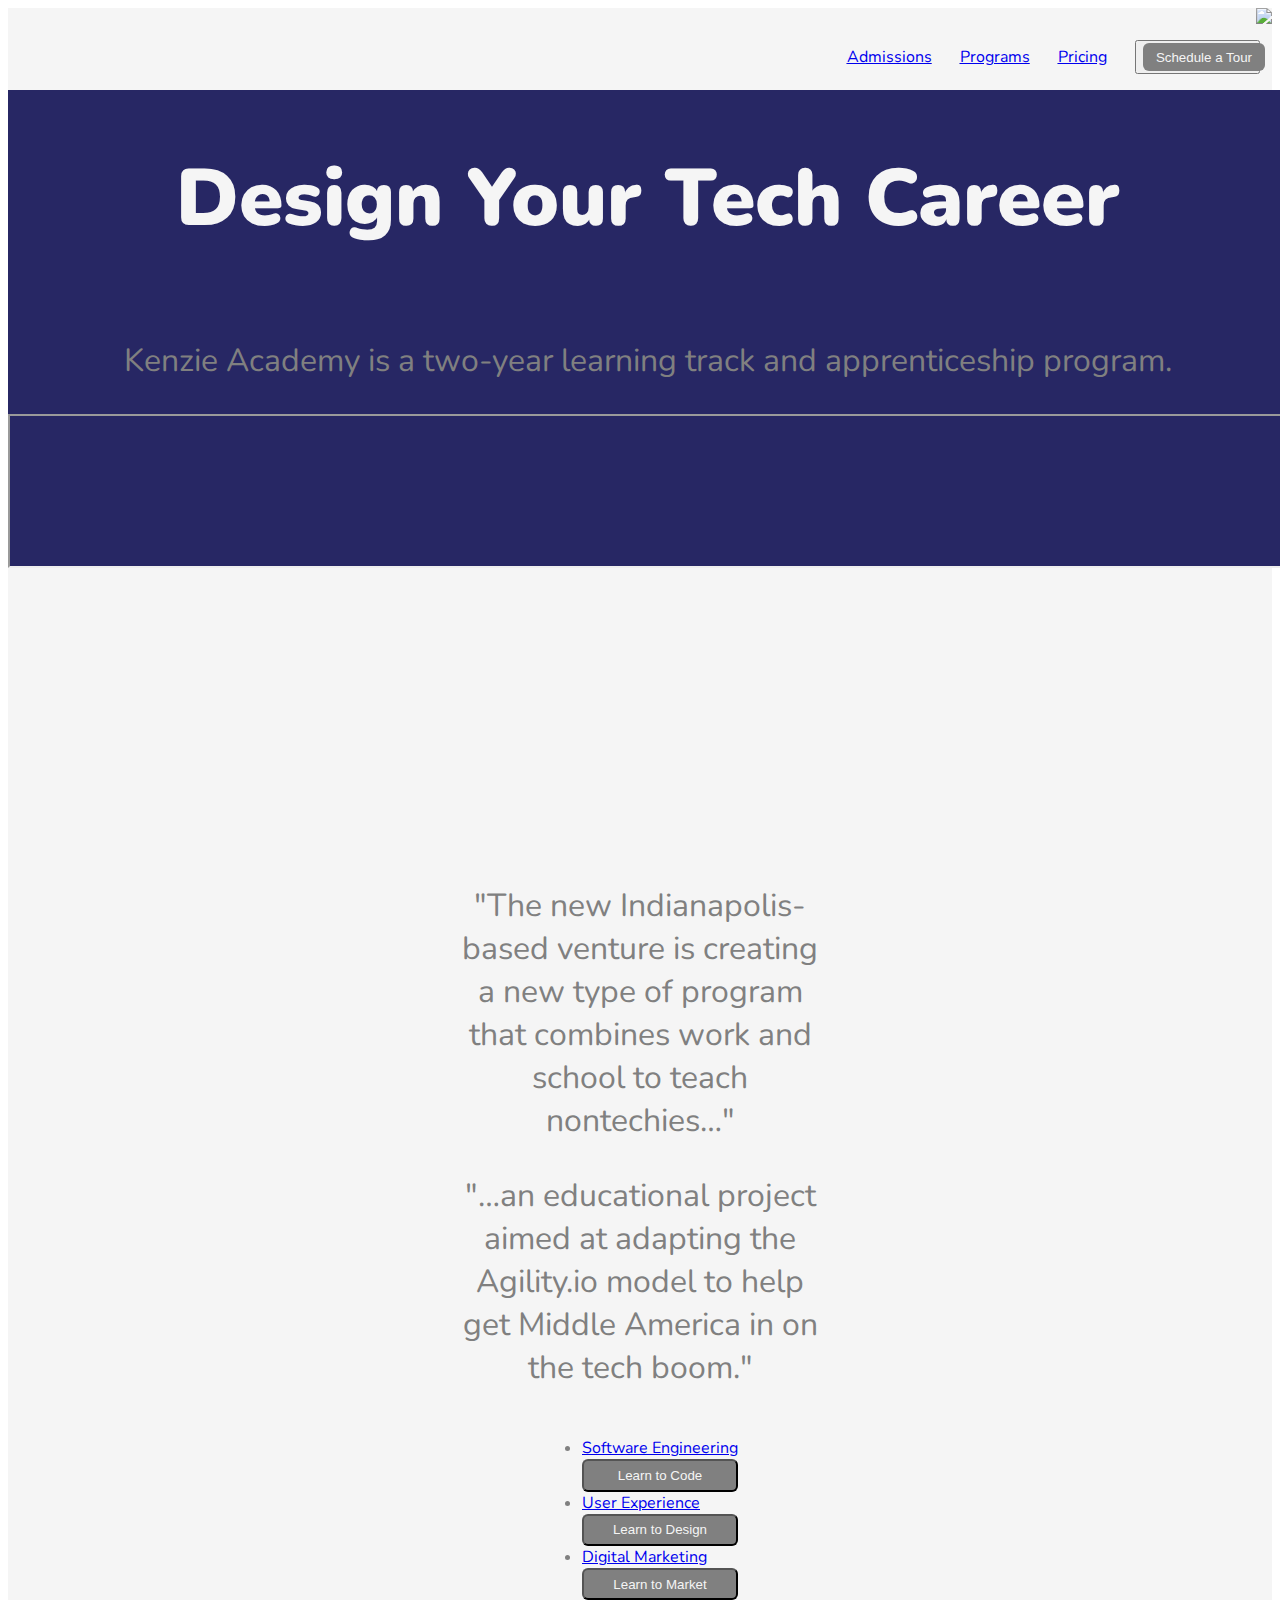
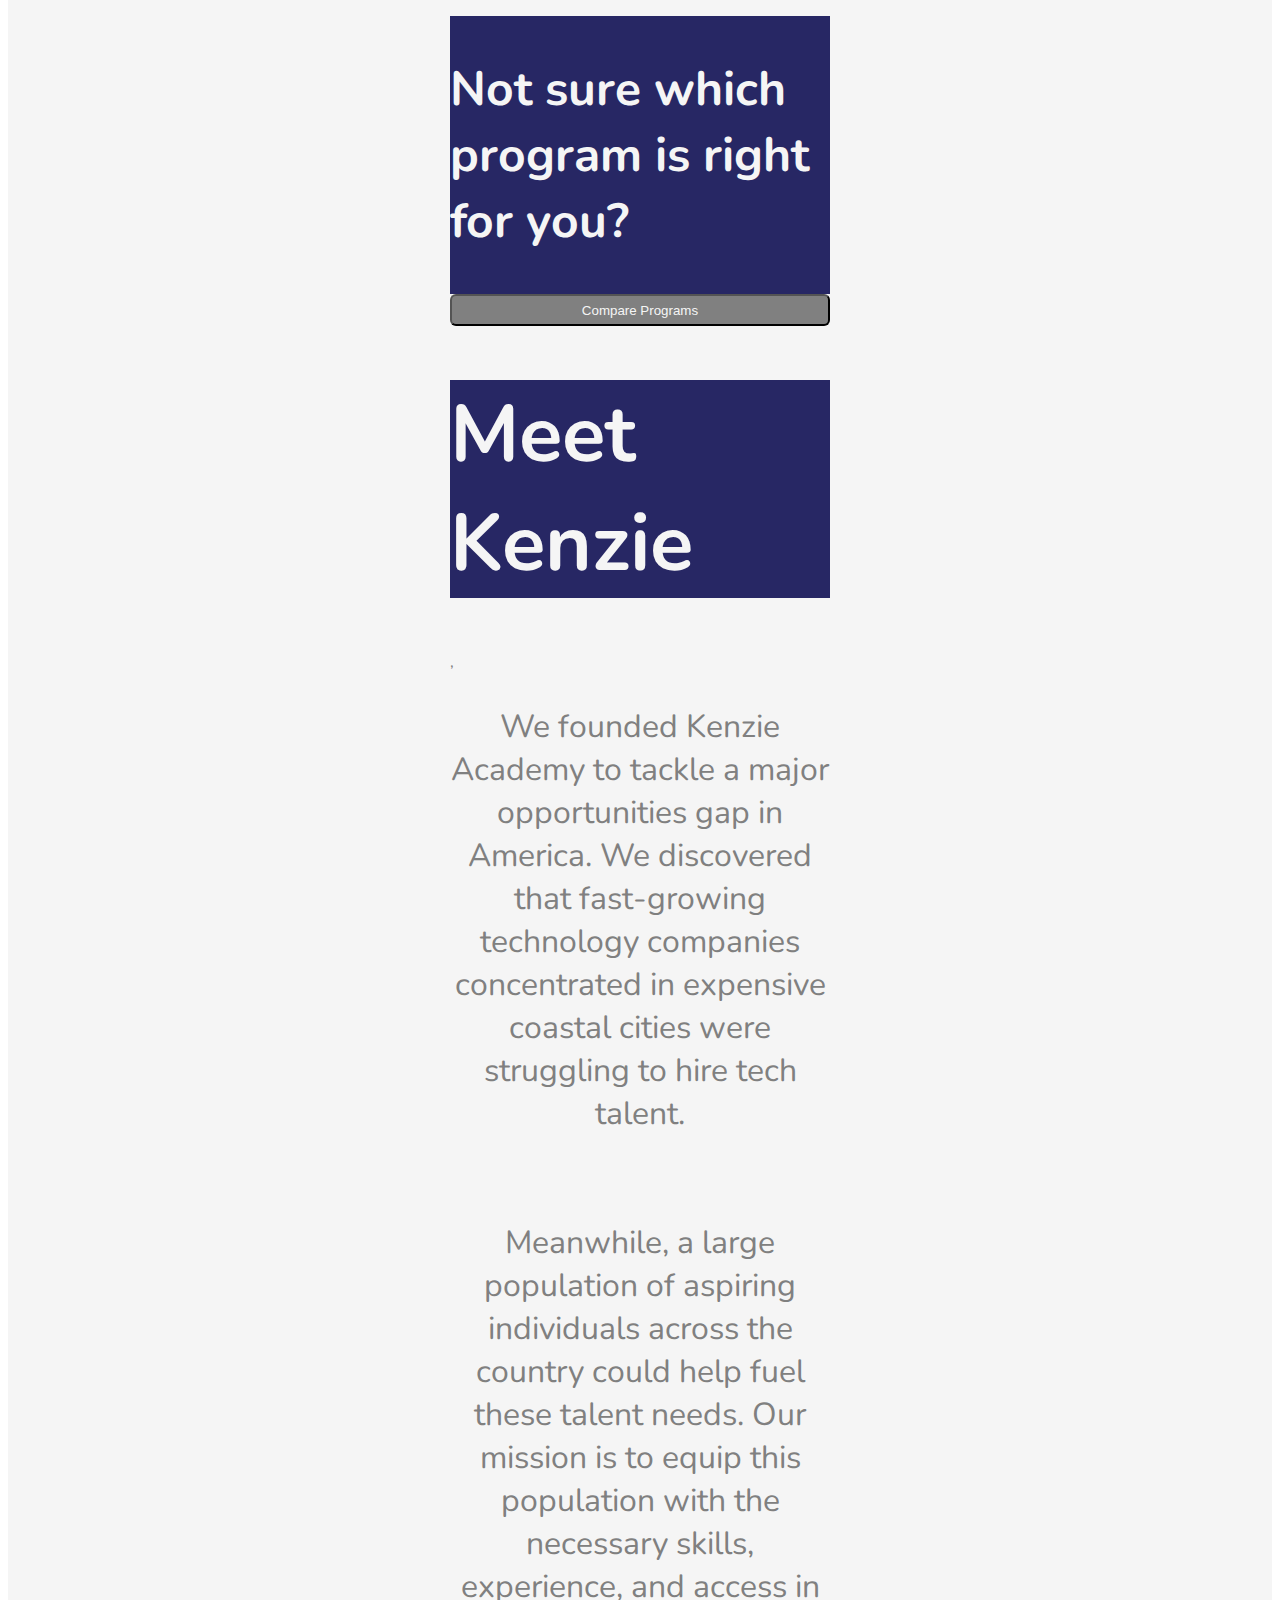
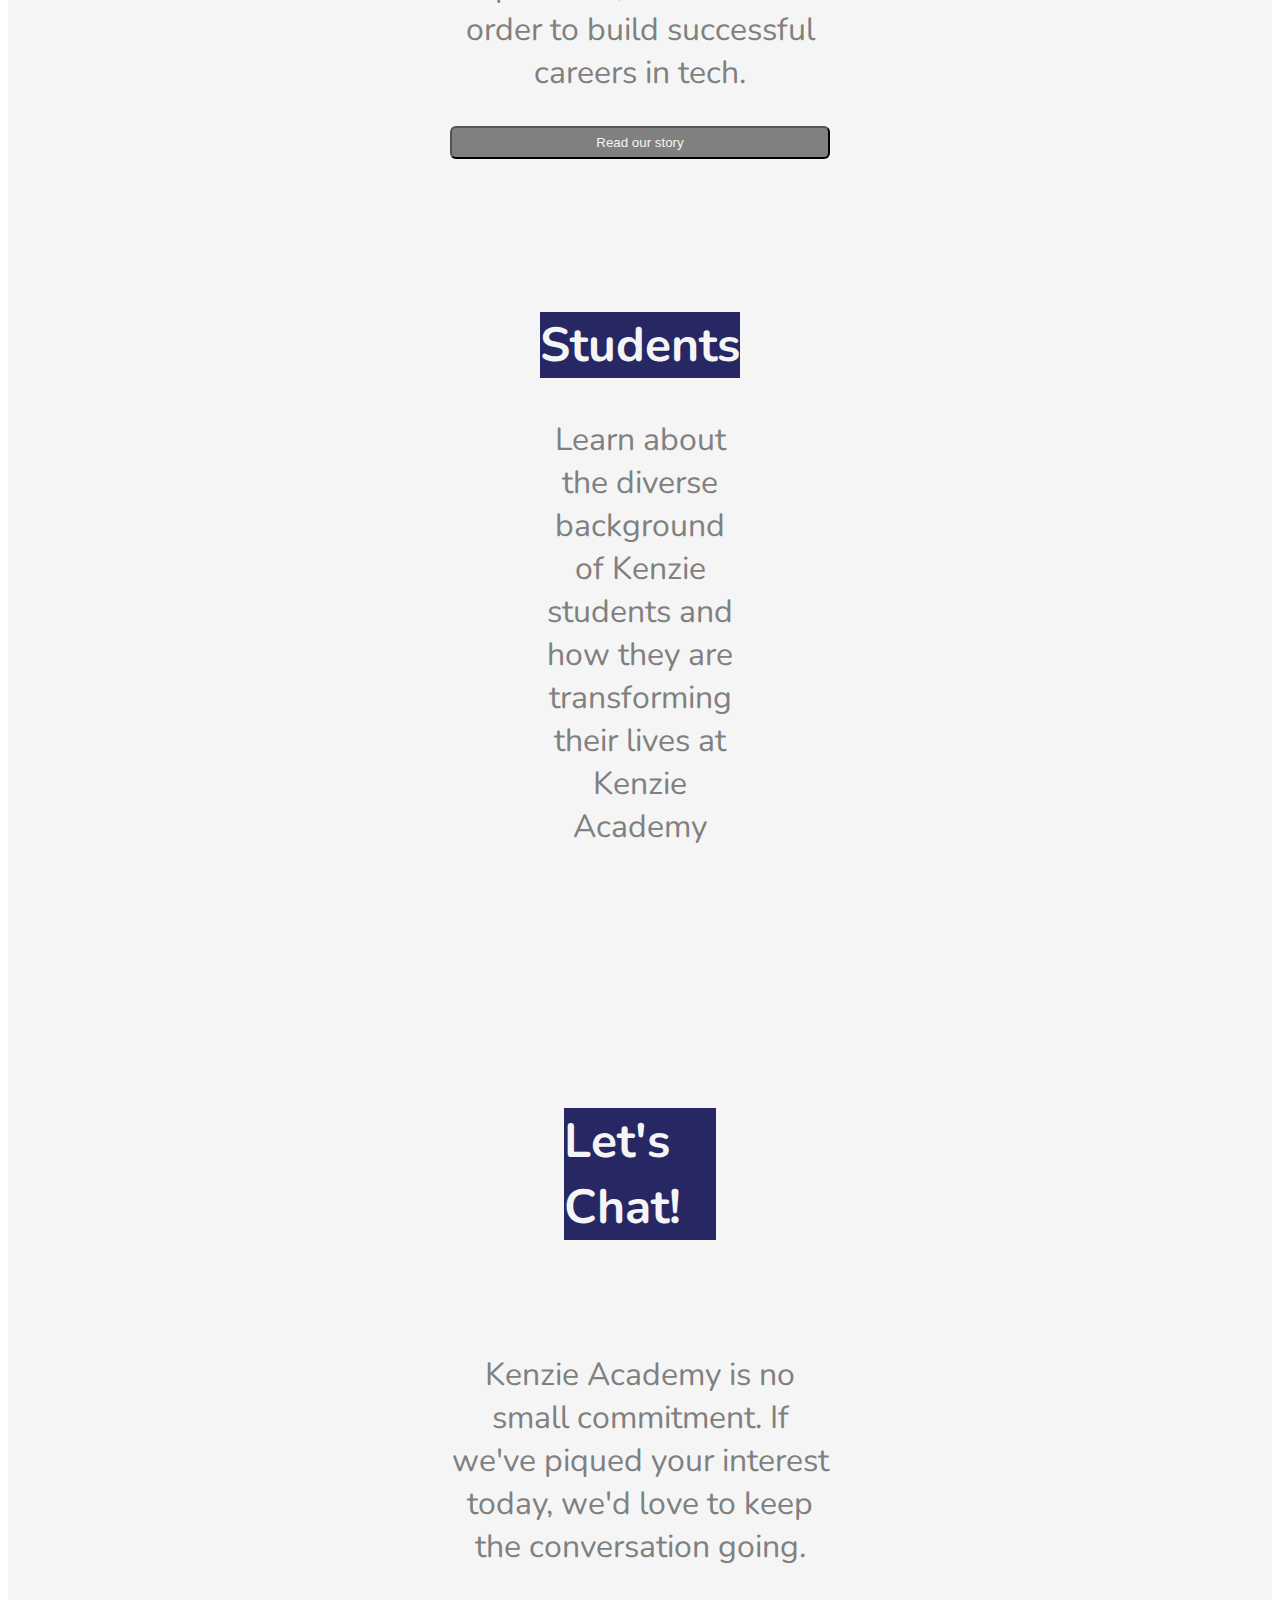
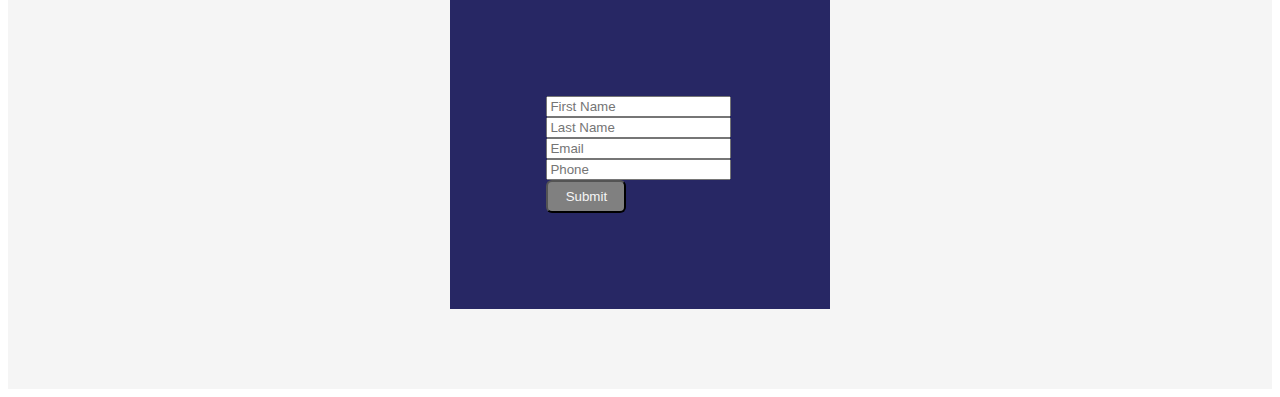
==== commit ec6371cb: "add more media queries" ====
--- a/index.html
+++ b/index.html
@@ -31,7 +31,40 @@
       <h1><strong>Design Your Tech Career</strong></h1>
       <p>Kenzie Academy is a two-year learning track and apprenticeship program.</p>
       <iframe class="video" src="https://www.youtube.com/embed/FqVHe2BGdEw"></iframe>
-    </section>
+    </section><br>
+       <!-- FIX THIS!!! -->
+    <br>
+    <br>
+    <br>
+    <br>
+    <br>
+    <br>
+    <br>
+    <br>
+    <br>
+    <br>
+    <br>
+    <br>
+    <br>
+    <br>
+    <br>
+    <br>
+    <br>
+    <br>
+    <br>
+    <br>
+    <br>
+    <br>
+    <br>
+    <br>
+    <br>
+    <br>
+    <br>
+    <br>
+    <br>
+    <br>
+    <!-- FIX THIS!!! -->
+
 
     <section class="signup">
 
--- a/style.css
+++ b/style.css
@@ -46,6 +46,7 @@
 
 
 }
+@media screen and (min-width: 320px){
 video{
   display:flex;
   justify-content: center;
@@ -129,13 +130,18 @@
 /* Layout styles */
 .hero {
   width: 100%;
+  position: absolute;
   display:flex;
   flex-direction:column;
   justify-content: center;
   color: whitesmoke;
   text-align:center;
   background-color:var(--background) ;
+}
+.hero:hover{
+  border:2px solid black;
   transition: opacity 0.5s ease-in;
+
 }
 
 .quote{
@@ -216,6 +222,7 @@
   color:gray
   
 }
+}
 
 
 
